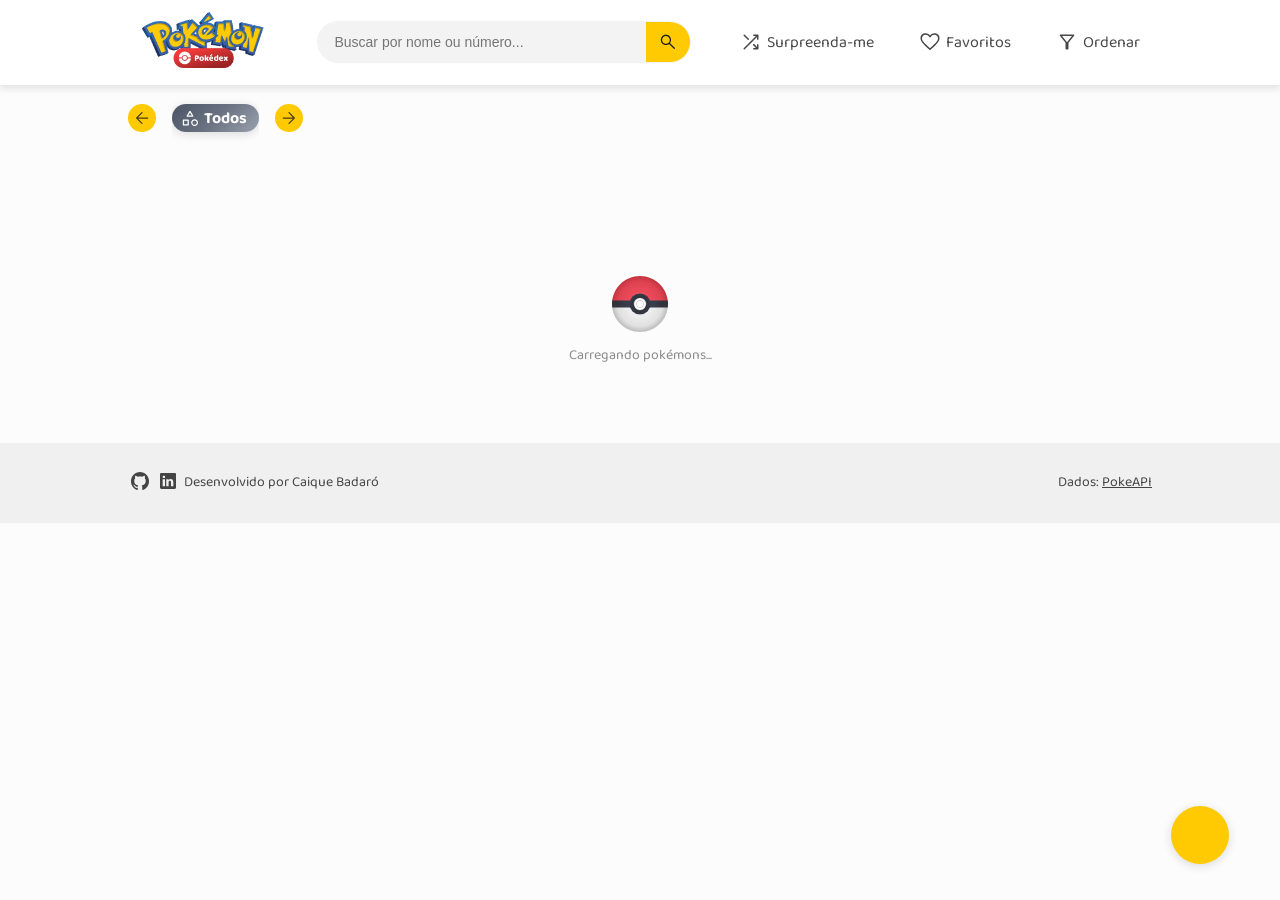
==== index.html @ 17728fe3 "sorting filter visible/hidden" ====
<!doctype html>
<html lang="pt-BR">
  <head>
    <meta charset="UTF-8" />
    <meta http-equiv="Content-Language" content="pt-br" />
    <meta http-equiv="X-UA-Compatible" content="IE=edge" />
    <meta
      name="viewport"
      content="width=device-width, initial-scale=1, user-scalable=no" />
    <title>Pokédex</title>
    <meta
      name="description"
      content="Enciclopédia eletrônica portátil do universo Pokémon, usada por treinadores para catalogar e obter informações detalhadas sobre as diversas espécies de Pokémon que encontram, como aparência, tipo, habilidades e evoluções." />
    <link rel="preconnect" href="https://fonts.googleapis.com" />
    <link rel="preconnect" href="https://fonts.gstatic.com" crossorigin />
    <link
      href="https://fonts.googleapis.com/css2?family=Baloo+Da+2:wght@400..800&display=swap"
      rel="stylesheet" />
    <link rel="stylesheet" href="css/global.css" />
    <link rel="stylesheet" href="css/card-pokemon.css" />
    <link rel="stylesheet" href="css/class-pokemon.css" />
    <link rel="stylesheet" href="css/support.css" />
  </head>
  <body>
    <!-- navbar header -->
    <div class="nav-bar--header">
      <a href="#" id="logo-home">
        <img
          class="logo-default"
          src="imgs/logo/logo-pokemon_default.webp"
          alt="Pokédex" />
      </a>
      <div class="search-bar">
        <input
          id="search-bar"
          class="body-default"
          type="search"
          name="search"
          placeholder="Buscar por nome ou número..." />
        <img
          id="btn-search"
          src="icons/gray_search.svg"
          alt="Pesquisar por nome ou número"
          title="Pesquisar" />
      </div>
      <div class="links">
        <a
          href="#"
          id="surprise-header-desktop"
          class="link-desktop"
          data-status="inactive">
          <div class="container">
            <img src="icons/gray_shuffle.svg" alt="Surpreenda-me" />
            <p class="body-larger">Surpreenda-me</p>
          </div>
        </a>
        <a href="#" class="link-desktop favorites-page" data-status="inactive">
          <div class="container">
            <img src="icons/gray_favorite.svg" alt="Favoritos" />
            <p
              data-status="inactive"
              id="favorites-counter"
              class="body-small favorites-counter">
              0
            </p>
            <p class="body-larger">Favoritos</p>
          </div>
        </a>
        <a
          href="#"
          class="link-desktop"
          data-status="inactive"
          data-sorting="active">
          <div class="container">
            <img src="icons/gray_filter_alt.svg" alt="Ordenar" />
            <p class="body-larger">Ordenar</p>
          </div>
        </a>
        <!-- inserir filtro aqui -->
      </div>
    </div>
    <!-- navbar mobile -->
    <div class="nav-bar--bottom">
      <a
        id="surprise-header-mobile"
        class="link-mobile"
        data-status="default"
        href="#">
        <div class="icon-container">
          <img src="icons/gray_shuffle.svg" alt="Surpreenda-me" />
        </div>
        <p class="body-label-default">Surpreenda-me</p>
      </a>
      <a class="link-mobile favorites-page" data-status="default" href="#">
        <div class="icon-container">
          <img src="icons/gray_favorite.svg" alt="Favoritos" />
        </div>
        <p
          id="favorites-counter-mobile"
          data-status="inactive"
          class="body-small favorites-counter"></p>
        <p class="body-label-default">Favoritos</p>
      </a>
      <a
        class="link-mobile"
        data-status="default"
        data-sorting="active"
        href="#">
        <div class="icon-container">
          <img src="icons/gray_filter_alt.svg" alt="Ordenar" />
        </div>
        <p class="body-label-default">Ordenar</p>
      </a>
    </div>
    <!-- carousel class filter-->
    <div class="carousel-class">
      <div class="arrow-carousel">
        <img src="icons/gray_arrow_back.svg" alt="voltar" />
      </div>
      <!-- tags -->
      <div id="classTag" class="carousel filter-class">
        <div class="tag-class normal" data-filter-class="active">
          <img
            class="icon-class-pk"
            src="icons/white_category.svg"
            alt="Todos"
            title="Todos" />
          <p class="body-larger text-bold">Todos</p>
        </div>
      </div>
      <div class="arrow-carousel">
        <img src="icons/gray_arrow_forward.svg" alt="avançar" />
      </div>
    </div>
    <!-- filter feedback -->
    <div id="search-resuls-filter" class="filter-feedback"></div>
    <!-- empty search -->
    <div id="empty-search"></div>
    <!-- grid cards -->
    <div id="grid-cards" class="cards-list">
      <!-- card pokemon -->
    </div>

    <div class="btn-back-to-top">
      <!-- <img
        class="arrow-to-top"
        src="icons/gray_arrow_forward.svg"
        alt=""
        srcset="" /> -->
      <img
        id="back-to-top--animate-pokemon"
        data-status="active"
        src="https://raw.githubusercontent.com/PokeAPI/sprites/master/sprites/pokemon/other/showdown/6.gif"
        alt="" />
    </div>

    <!-- filtros avançados mobile -->
    <div class="filter-mobile">
      <!-- inserir filtro aqui -->
    </div>
    <!-- modal desktop and mobile -->
    <div
      id="modal-pokemon-details"
      class="bottom-sheet--card-pokemon"
      data-status="inactive">
      <div id="popup-bg-color" class="card--image-content grass">
        <div class="card-header">
          <div id="popup-pokemon-id" class="tag-id">
            <p class="body-larger text-bold">#999</p>
          </div>
          <div class="action-btn">
            <button class="btn-favorite">
              <img
                src="icons/white_favorite.svg"
                alt="Favoritar"
                title="Favoritar" />
            </button>
            <button id="modal-btn-close" class="btn-close">
              <img src="icons/white_close.svg" alt="Fechar" title="Fechar" />
            </button>
          </div>
        </div>
        <div class="row-content">
          <div class="name-type">
            <div class="pokemon-name"><h2 class="h2">Bulbasaur</h2></div>
            <div class="pokemon-class">
              <div class="tag-class grass">
                <img
                  class="icon-class-pk"
                  src="icons/white_grass.svg"
                  alt="Tipo de pokémon"
                  title="Tipo de pokémon" />
                <p class="body-larger text-bold">grass</p>
              </div>
              <div class="tag-class poison">
                <img
                  class="icon-class-pk"
                  src="icons/white_poison.svg"
                  alt="Tipo de pokémon"
                  title="Tipo de pokémon" />
                <p class="body-larger text-bold">poison</p>
              </div>
            </div>
            <div class="pokemon-size">
              <div id="modal-pokemon-height" class="size-info">
                <p class="body-default">Altura:</p>
                <h6 class="h6">4 m</h6>
              </div>
              <div id="modal-pokemon-weight" class="size-info">
                <p class="body-default">Peso:</p>
                <h6 class="h6">6,5 kg</h6>
              </div>
            </div>
          </div>
          <div id="modal-pokemon-image" class="image-pokemon">
            <img
              src="imgs/image-pokemon.svg"
              alt="Pokémon name"
              title="Pokémon name" />
          </div>
        </div>
      </div>
      <div class="content">
        <!-- column -->
        <div class="skills">
          <h6 class="h6 text-regular">Estatísticas:</h6>
          <div class="pokemon-skills">
            <!-- HP -->
            <div class="skill-modal">
              <div class="info">
                <img src="icons/gray_vital_signs.svg" alt="" />
                <p class="body-larger adjust-text">HP</p>
                <p class="body-larger">999</p>
              </div>
              <div class="power-bar">
                <div style="width: 1%" class="value grass"></div>
              </div>
            </div>
            <!-- attack -->
            <div class="skill-modal">
              <div class="info">
                <img src="icons/gray_swords.svg" alt="" />
                <p class="body-larger adjust-text">Ataque</p>
                <p class="body-larger">999</p>
              </div>
              <div class="power-bar">
                <div style="width: 1%" class="value grass"></div>
              </div>
            </div>
            <!-- defense -->
            <div class="skill-modal">
              <div class="info">
                <img src="icons/gray_shield.svg" alt="" />
                <p class="body-larger adjust-text">Defesa</p>
                <p class="body-larger">999</p>
              </div>
              <div class="power-bar">
                <div style="width: 1%" class="value grass"></div>
              </div>
            </div>
            <!-- attack special -->
            <div class="skill-modal">
              <div class="info">
                <img src="icons/gray_bomb.svg" alt="" />
                <p class="body-larger adjust-text">Ataq. especial</p>
                <p class="body-larger">999</p>
              </div>
              <div class="power-bar">
                <div style="width: 1%" class="value grass"></div>
              </div>
            </div>
            <!-- defense special -->
            <div class="skill-modal">
              <div class="info">
                <img src="icons/gray_shield_lock.svg" alt="" />
                <p class="body-larger adjust-text">Def. especial</p>
                <p class="body-larger">999</p>
              </div>
              <div class="power-bar">
                <div style="width: 1%" class="value grass"></div>
              </div>
            </div>
            <!-- speed -->
            <div class="skill-modal">
              <div class="info">
                <img src="icons/gray_sprint.svg" alt="" />
                <p class="body-larger adjust-text">Velocidade</p>
                <p class="body-larger">999</p>
              </div>
              <div class="power-bar">
                <div style="width: 1%" class="value grass"></div>
              </div>
            </div>
          </div>
        </div>
        <!-- column -->
        <div id="content-special-skill" class="skills">
          <!-- special skills -->
          <h6 class="h6 text-regular">Habilidades:</h6>
          <div class="content-box">
            <div class="special-skill">
              <p class="body-larger text-bold"></p>
            </div>
            <div class="special-skill">
              <p class="body-larger text-bold"></p>
            </div>
          </div>
          <!-- animate pokemon -->
          <div class="animate-pokemon">
            <img class="img-gif" src="imgs/gif/front.gif" alt="" title="" />
            <img class="img-gif" src="imgs/gif/back.gif" alt="" title="" />
          </div>
          <!-- power -->
          <div class="content-box">
            <div class="special-skill">
              <p class="body-larger">Poder total</p>
              <h6 class="h6 text-bold">318</h6>
            </div>
          </div>
        </div>
      </div>
    </div>
    <!-- botão overlay gerar pokemon aleatório -->
    <div class="controls--bottom-sheet" data-status="inactive">
      <a href="" id="surprise-popup" class="link-desktop overlay--btn">
        <div class="container">
          <img src="icons/gray_shuffle.svg" alt="Surpreenda-me" />
          <p class="body-larger">Surpreenda-me</p>
        </div>
      </a>
    </div>
    <div class="bg--bottom-sheet-overlay" data-status="inactive"></div>
    <!-- animate loading -->
    <div id="loading-animation">
      <img
        class="animate-pokeball"
        src="imgs/pokeball_vector.svg"
        alt="Carregando, aguarde um instante"
        title="Carregando pokémons" />
      <p class="body-default">Carregando pokémons...</p>
    </div>
    <!-- footer -->
    <footer>
      <div class="content">
        <a
          href="https://github.com/caique-badaro/pokedex-project-JS"
          target="_blank">
          <img
            src="icons/gray_github.svg"
            alt="GitHub"
            title="Acessar repositório" />
        </a>
        <a href="https://www.linkedin.com/in/caique-badaro/" target="_blank">
          <img
            src="icons/gray_linkedin.svg"
            alt="LindekdIn"
            title="Ver perfil" />
        </a>
        <p class="body-default">Desenvolvido por Caique Badaró</p>
      </div>
      <div class="content">
        <p class="body-default">
          Dados: <a href="https://pokeapi.co/" target="_blank">PokeAPI</a>
        </p>
      </div>
    </footer>
    <script type="module" type="text/javascript" src="js/script.js"></script>
  </body>
</html>
---- css/global.css ----
:root {
  /* white */
  --color-white-primary: #ffffff;
  --color-white-primary-50: #ffffff80;
  --color-white-primary-20: #ffffff33;
  /* gray */
  --color-gray-primary: #1a1a1a;
  --color-gray-primary-80: #1a1a1acc;
  --color-gray-primary-50: #1a1a1a80;
  --color-gray-primary-20: #1a1a1a33;
  --color-gray-primary-10: #1a1a1a1a;
  --color-gray-primary-5: #1a1a1a0d;
  /* red */
  --color-red-primary: #ff3c3c;
  --color-red-primary-20: #ff3c3c33;
  /* yellow */
  --color-yellow-primary: #ffca02;
  --color-yellow-primary-15: #ffca0026;

  /* background */
  --color-background-white-default: #fcfcfc;
  --color-background-red-favorited: linear-gradient(
    140deg,
    #ff3c3c 0,
    #992424 100%
  );
  --color-background-content-box: linear-gradient(
    140deg,
    #eff6ff 0,
    #faf5ff 100%
  );

  /* background pokemons raros */
  --color-background-rare: conic-gradient(
    from 45deg,
    #a5c8e4 0deg,
    #e4ad47 30deg,
    #e590dc 60deg,
    #a67451 90deg,
    #655cd0 120deg,
    #604b5e 150deg,
    #9c44c2 180deg,
    #df466d 210deg,
    #e852b2 240deg,
    #af667e 270deg,
    #6a80a1 300deg,
    #5d9d90 330deg,
    #93b98f 360deg
  );

  /* backgroound class pokemon */
  --color-pokemon-background-fire: linear-gradient(
    315deg,
    #ff8904 0,
    #fb2c36 50%,
    #f6339a 100%
  );
  --color-pokemon-background-water: linear-gradient(
    315deg,
    #51a2ff 0,
    #00b8db 50%,
    #00bba7 100%
  );
  --color-pokemon-background-grass: linear-gradient(
    315deg,
    #05df72 0,
    #00bc7d 50%,
    #009689 100%
  );
  --color-pokemon-background-electric: linear-gradient(
    315deg,
    #ffdf20 0,
    #f0b100 50%,
    #ff6900 100%
  );
  --color-pokemon-background-psychic: linear-gradient(
    315deg,
    #fb64b6 0,
    #ad46ff 50%,
    #4f39f6 100%
  );
  --color-pokemon-background-ice: linear-gradient(
    315deg,
    #53eafd 0,
    #51a2ff 50%,
    #615fff 100%
  );
  --color-pokemon-background-dragon: linear-gradient(
    315deg,
    #615fff 0,
    #9810fa 50%,
    #e60076 100%
  );
  --color-pokemon-background-ghost: linear-gradient(
    315deg,
    #9810fa 0,
    #432dd7 50%,
    #5d0ec0 100%
  );
  --color-pokemon-background-fairy: linear-gradient(
    315deg,
    #fda5d5 0,
    #fb64b6 50%,
    #ff2056 100%
  );
  --color-pokemon-background-normal: linear-gradient(
    315deg,
    #99a1af 0,
    #6a7282 50%,
    #4a5565 100%
  );
  --color-pokemon-background-fighting: linear-gradient(
    315deg,
    #e7000b 0,
    #ca3500 50%,
    #973c00 100%
  );
  --color-pokemon-background-flying: linear-gradient(
    315deg,
    #a3b3ff 0,
    #51a2ff 50%,
    #00b8db 100%
  );
  --color-pokemon-background-poison: linear-gradient(
    315deg,
    #ad46ff 0,
    #c800de 50%,
    #e60076 100%
  );
  --color-pokemon-background-ground: linear-gradient(
    315deg,
    #d08700 0,
    #bb4d00 50%,
    #9f2d00 100%
  );
  --color-pokemon-background-rock: linear-gradient(
    315deg,
    #a65f00 0,
    #57534d 50%,
    #364153 100%
  );
  --color-pokemon-background-bug: linear-gradient(
    315deg,
    #7ccf00 0,
    #00a63e 50%,
    #007a55 100%
  );
  --color-pokemon-background-steel: linear-gradient(
    315deg,
    #99a1af 0,
    #62748e 50%,
    #52525c 100%
  );

  /* random btn */
  --color-background-random-btn: linear-gradient(
    120deg,
    #edf04b 0,
    #ffffff 5%,
    #f1f38b 10%,
    #ecbb52 50%,
    #f7d67e 100%
  );

  /* shadow */
  --shadow-card: 0px 2px 8px 1px rgba(26, 26, 26, 0.12);

  /* radius */
  --radius-larger: 1.25rem;
  --radius-default: 1rem;
  --radius-small: 0.75rem;
}

* {
  margin: 0;
  padding: 0;
}

body {
  background: var(--color-background-white-default);
  margin-top: 88px;
}

h1,
h2,
h3,
h4,
h5,
h6,
p,
a {
  font-family: "Baloo Da 2", sans-serif;
  line-height: 110%;
  color: var(--gray-primary);
  margin: 0;
  padding: 0;
}

.text-bold {
  font-weight: bold;
}
.text-regular {
  font-weight: 100;
}

.h2 {
  font-size: 3.5rem;
}

.h5 {
  font-size: 1.75rem;
}

.h6 {
  font-size: 1.5rem;
}

.body-larger {
  font-size: 1rem;
}
.body-default {
  font-size: 0.875rem;
}
.body-small {
  font-size: 0.75rem;
}
.body-label-default {
  font-size: 0.625rem;
}
.body-label-small {
  font-size: 0.5rem;
}

/* button favorite e fechar */
.btn-favorite,
.btn-close {
  background-color: var(--color-white-primary-20);
  border: none;
  border-radius: 999px;
  padding: 0.25rem 0.25rem 0rem 0.25rem;
  cursor: pointer;
}
.btn-favorite:hover,
.btn-favorite:active,
.btn-close:hover,
.btn-close:active {
  background-color: var(--color-white-primary-50);
}

/* tag id */
.tag-id {
  background: var(--color-gray-primary-20);
  border-radius: 999px;
  padding: 0.25rem 0.5rem;
}

/* ---- power bar */
.pokemon-power {
  display: flex;
  flex-direction: column;
  gap: 0.5rem;
  color: var(--color-gray-primary-80);
}
.pokemon-power .power {
  display: flex;
  padding-top: 1.5rem;
  width: 100%;
  justify-content: space-between;
  border-top: 0.5px solid var(--color-gray-primary-10);
}
.power-bar {
  border-radius: 999px;
  background-color: var(--color-gray-primary-10);
  height: 4px;
}
.power-bar .value {
  height: 4px;
  border-radius: 999px;
  transition: width 0.5s ease-in-out;
}

/* dimensões */
.size-info {
  display: flex;
  justify-content: flex-start;
  align-items: center;
  gap: 0.25rem;
  padding: 0.5rem 1rem;
  background: var(--color-gray-primary-10);
  border-radius: var(--radius-small);
}
.size-info .h6,
.size-info .body-default {
  font-weight: 200;
}

/* habilidades especiais */
.special-skill {
  display: flex;
  justify-content: space-between;
  align-items: center;
  gap: 0.5rem;
  padding: 1rem;
  border-radius: var(--radius-small);
  background: var(--color-background-content-box);
  color: var(--color-gray-primary-80);
  min-height: 32px;
  flex: 1;
  text-transform: capitalize;
}
.special-skill img {
  width: 1.5rem;
}
.special-skill .scale {
  display: flex;
  gap: 0.5rem;
}

/* barra de habilidades popup */
.skill-modal {
  display: flex;
  flex-direction: column;
  gap: 0.5rem;
  width: 100%;
}
.skill-modal .info {
  align-items: center;
  flex: 1;
  display: flex;
  gap: 0.5rem;
  color: var(--color-gray-primary-80);
}
.skill-modal .info img {
  width: 20px;
  opacity: 0.8;
}
.skill-modal .info p:nth-child(2) {
  width: 100%;
}
.adjust-text {
  white-space: nowrap;
  overflow: hidden;
  text-overflow: ellipsis;
}

/* barra de navegação */
.nav-bar--header {
  position: fixed;
  box-sizing: border-box;
  top: 0;
  width: 100%;
  display: flex;
  align-items: center;
  gap: 2.5rem;
  padding: 0.75rem 10%;
  background-color: var(--color-white-primary);
  box-shadow: var(--shadow-card);
  z-index: 2;
}
.nav-bar--header .logo-default {
  width: auto;
  height: 56px;
  padding: 0 0.5rem;
}

/* barra de busca */
.search-bar {
  display: flex;
  height: 40px;
  gap: 0rem;
  align-items: center;
  color: var(--color-gray-primary-50);
  border: 1px solid var(--color-gray-primary-5);
  border-radius: 999px;
  overflow: hidden;
  flex: 1;
}
#search-bar {
  flex: 1;
  width: 100%;
}
.search-bar img {
  width: 1.25rem;
  height: 100%;
  cursor: pointer;
  background: var(--color-yellow-primary);
  padding: 0.25rem 0.75rem;
}
.search-bar #search-bar {
  height: 100%;
  flex: 1;
  padding: 0.5rem 1rem;
  line-height: 90%;
  background: var(--color-gray-primary-5);
  border: none;
  white-space: nowrap;
  overflow: hidden;
  text-overflow: ellipsis;
}
.search-bar #search-bar:active,
.search-bar #search-bar:hover,
.search-bar #search-bar:focus {
  border: none;
  outline: var(--color-yellow-primary);
  color: var(--color-gray-primary-80);
}
.search-bar:active,
.search-bar:focus,
.search-bar:hover {
  border-color: var(--color-yellow-primary);
  outline: var(--color-yellow-primary);
  color: var(--color-gray-primary-80);
}
.search-bar #search-bar:not(:hover) {
  color: var(--color-gray-primary);
}
#search-bar[type="search"]::-webkit-search-cancel-button {
  -webkit-appearance: none;
  cursor: pointer;
}

/* link desktop */
.links {
  display: flex;
  gap: 1.5rem;
}
.link-desktop {
  display: flex;
  gap: 0.25rem;
  background: var(--color-white-primary);
  color: var(--color-gray-primary-80);
  text-decoration: none;
  position: relative;
}
.link-desktop img {
  opacity: 0.8;
}

/* contador de favoritos */
.favorites-counter {
  color: var(--color-white-primary);
  border-radius: 999px;
  background: var(--color-background-red-favorited);
  padding: 4px 6px;
  line-height: 100%;
  position: absolute;
  top: -5px;
  left: calc(-2%);
}
.favorites-counter[data-status="inactive"] {
  display: none;
}

.link-desktop .container {
  display: flex;
  gap: 0.25rem;
  padding: 0.25rem 0.75rem 0.25rem 0.5rem;
  border-radius: 999px;
  align-items: center;
}
.link-desktop .container:hover {
  background: var(--color-gray-primary-10);
}
.link-desktop .container:active,
.link-desktop[data-status="active"] .container {
  background: var(--color-yellow-primary-15);
}

/* class filter */
.carousel-class {
  display: flex;
  gap: 1rem;
  align-items: baseline;
  padding: 0 10%;
}

/* Largura da barra de rolagem */
.carousel::-webkit-scrollbar {
  display: none;
}

/* carousel */
.carousel {
  overflow-x: auto;
  gap: 0.5rem;
  padding: 1rem 0;
}
.carousel .tag-class[data-filter-class="active"] {
  opacity: 1;
}
.carousel .tag-class[data-filter-class="inactive"] {
  opacity: 0.3;
}
.carousel .tag-class[data-filter-class="inactive"]:hover {
  opacity: 0.7;
}

/* arrow carousel */
.arrow-carousel {
  background: var(--color-yellow-primary);
  border-radius: 999px;
  display: flex;
  justify-content: center;
  padding: 0.25rem;
  width: fit-content;
  height: fit-content;
  cursor: pointer;
}
.arrow-carousel:hover {
  background: var(--color-gray-primary-10);
}
.arrow-carousel img {
  opacity: 0.8;
  width: 20px;
}

/* feedback resultado da busca/filtros */
.filter-feedback {
  display: flex;
  flex-direction: column;
  gap: 0.25rem;
  padding: 2% 10%;
}
.filter-feedback .h6 {
  color: var(--color-gray-primary-80);
}
.filter-feedback .body-larger {
  color: var(--color-gray-primary-80);
}
.filter-feedback .body-small {
  color: var(--color-gray-primary-50);
}

/* grid cards */
.cards-list {
  display: flex;
  gap: 0.75rem;
  row-gap: 1.5rem;
  flex-wrap: wrap;
  justify-content: flex-start;
  padding: 1% 10% 5% 10%;
  box-sizing: border-box;
  align-items: center;
}

/* overlay */
.bg--bottom-sheet-overlay[data-status="active"] {
  background: var(--color-gray-primary-80);
  backdrop-filter: blur(0.25rem);
  -webkit-backdrop-filter: blur(0.25rem);
  z-index: 4;
  width: 100dvw;
  height: 100dvh;
  position: fixed;
  top: 0;
}
.bg--bottom-sheet-overlay[data-status="inactive"] {
  display: none;
}

/* back to top */
.btn-back-to-top {
  display: flex;
  flex-direction: column;
  justify-content: center;
  align-items: center;
  border-radius: 999px;
  padding: 0.5rem;
  width: 40px;
  height: 40px;
  background: var(--color-yellow-primary);
  border: 1px solid var(--color-yellow-primary-15);
  box-shadow: var(--shadow-card);
  cursor: pointer;
  position: fixed;
  bottom: 4%;
  right: 4%;
}
.btn-back-to-top .arrow-to-top {
  transform: rotate(-90deg);
}
.btn-back-to-top #back-to-top--animate-pokemon[data-status="active"] {
  width: 96px;
  margin-top: -80px;
}
.btn-back-to-top #back-to-top--animate-pokemon[data-status="inactive"] {
  display: none;
}

/* footer */
footer {
  display: flex;
  align-items: center;
  padding: 2% 10%;
  background: var(--color-gray-primary-5);
  text-decoration: none;
  color: var(--color-gray-primary-80);
  bottom: 0;
}
footer img {
  opacity: 0.8;
}
footer img:hover {
  opacity: 1;
}
footer .content:first-child {
  flex: 1;
  display: flex;
  gap: 0.25rem;
  align-items: center;
}
footer .body-default {
  line-height: 120%;
}

@media (min-width: 1024px) {
  .nav-bar--bottom {
    display: none;
  }
}

@media (min-width: 769px) and (max-width: 1023px) {
  .nav-bar--bottom {
    display: none;
  }
}

/* mobile */
@media (min-width: 200px) and (max-width: 768px) {
  /* logo navbar header */
  .nav-bar--header .logo-default {
    height: 40px;
  }

  /* grid cards */
  .cards-list {
    justify-content: center;
    gap: 1rem;
    padding: 5% 5% 20% 5%;
  }

  /* tag id */
  .tag-id .body-larger {
    font-size: 0.875rem;
  }

  /* ---- tag classe */
  .tag-class .body-larger {
    display: none;
  }

  /* ---- power bar */
  .pokemon-power {
    gap: 0.25rem;
  }
  .pokemon-power .power {
    padding-top: 1rem;
  }
  .pokemon-power .power .body-larger {
    font-size: 0.875rem;
  }

  /* skill modal */
  .skill-modal {
    flex: 1;
    min-width: 40%;
  }

  /* habilidades especiais */
  .special-skill {
    padding: 0.5rem 0.75rem;
    border-radius: var(--radius-small);
    background: var(--color-background-content-box);
    color: var(--color-gray-primary-80);
  }
  .special-skill .h6 {
    font-size: 1rem;
  }

  /* barra de navegação */
  .nav-bar--header {
    gap: 1.5rem;
    padding: 0.75rem 5%;
  }

  /* navbar bottom */
  .nav-bar--bottom {
    display: flex;
    gap: 0;
    position: fixed;
    bottom: 0;
    box-sizing: border-box;
    width: 100%;
    box-shadow: var(--shadow-card);
    z-index: 2;
  }
  /* link mobile */
  .links {
    display: none;
  }
  .link-mobile {
    display: flex;
    flex-direction: column;
    align-items: center;
    gap: 0.25rem;
    flex: 1;
    padding: 0.5rem 0.25rem;
    min-width: 56px;
    width: fit-content;
    background: var(--color-white-primary);
    border-bottom: 2px solid var(--color-white-primary);
    text-decoration: none;
    color: var(--color-gray-primary-80);
  }
  /* contador de favoritos */
  .favorites-counter {
    top: 2px;
    left: calc((100dvw / 2) * 1.005);
  }

  .link-mobile[data-status="active"] {
    border-bottom: 2px solid var(--color-yellow-primary);
  }
  .link-mobile .icon-container {
    display: flex;
    justify-content: center;
    width: 48px;
    border-radius: 999px;
    background: var(--color-white-primary);
  }
  .link-mobile[data-status="active"] .icon-container {
    background: var(--color-yellow-primary-15);
  }
  .link-mobile .icon-container img {
    opacity: 0.8;
  }
  .carousel-class {
    padding: 0;
    box-sizing: border-box;
  }
  .carousel-class .tag-class:first-child {
    margin-left: 5%;
  }
  .carousel-class div:last-child {
    margin-right: 5%;
  }
  .carousel-class .arrow-carousel {
    display: none;
  }
  .carousel-class .tag-class .body-larger {
    display: flex;
  }

  .filter-feedback {
    padding: 2% 5%;
  }

  footer {
    flex-direction: column;
    gap: 1rem;
    bottom: 0;
    padding: 5% 5% 20% 5%;
  }
}
---- css/card-pokemon.css ----
/* card pokémon */
.card-pokemon {
  display: flex;
  flex-direction: column;
  flex: 0 0 calc(25% - 0.75rem);
  height: 496px;
  background: var(--color-background-white-default);
  border-radius: var(--radius-default);
  box-shadow: var(--shadow-card);
  overflow: hidden;
  border: 1px solid var(--color-gray-primary-10);
  cursor: pointer;
}
.card-pokemon .card--image-id-fav {
  color: var(--color-white-primary);
  padding: 1.5rem;
}
.card-pokemon .card--image-id-fav .card-header {
  display: flex;
  justify-content: space-between;
  align-items: center;
}
.card-pokemon .card--image-id-fav .pokemon-image {
  width: auto;
  height: 128px;
  display: flex;
  flex-direction: column;
  align-items: center;
}
.card-pokemon .card--image-id-fav .pokemon-image img {
  object-fit: contain;
  height: 100%;
}
/* ---- content */
.card-pokemon .content {
  display: flex;
  flex-direction: column;
  gap: 1.5rem;
  padding: 1.5rem;
}
.card-pokemon .content .name-type {
  display: flex;
  flex-direction: column;
  gap: 0.5rem;
}
.name-type .pokemon-name .h6 {
  text-align: center;
  white-space: nowrap;
  overflow: hidden;
  text-overflow: ellipsis;
}
.name-type .pokemon-name .h6::first-letter {
  text-transform: uppercase;
}
.card-pokemon .content .name-type .pokemon-class {
  display: flex;
  gap: 0.5rem;
  justify-content: center;
}

.card-pokemon .content .pokemon-skills {
  display: flex;
  flex-direction: column;
  gap: 0.5rem;
  color: var(--color-gray-primary-80);
}
.card-pokemon .content .pokemon-skills .skill {
  display: flex;
  gap: 0.5rem;
  align-items: self-end;
}
.card-pokemon .content .pokemon-skills .skill img {
  width: 20px;
  opacity: 0.8;
}
.card-pokemon .content .pokemon-skills .skill p:nth-child(2) {
  width: 100%;
}

/* bottom sheet pokemon */
@keyframes openModal {
  from {
    transform: translateY(10%);
    opacity: 0.9;
  }
  to {
    transform: translateY(0);
    opacity: 1;
  }
}

.bottom-sheet--card-pokemon[data-status="active"] {
  display: flex;
  flex-direction: column;
  align-items: center;
  width: 680px;
  height: 604px;
  box-sizing: border-box;
  background-color: var(--color-background-white-default);
  box-shadow: var(--shadow-card);
  border-radius: var(--radius-default);
  overflow: hidden;
  padding: 0 2.5rem;
  position: fixed;
  z-index: 5;
  top: calc(((100dvh - 604px) / 2));
  margin: 0 calc((100vw - 680px) / 2);
  animation: openModal 0.5s linear forwards;
}
.bottom-sheet--card-pokemon[data-status="inactive"] {
  display: none;
}

/* controles bottom sheet */
.controls--bottom-sheet[data-status="active"] {
  z-index: 6;
  display: flex;
  justify-content: center;
  box-sizing: border-box;
  gap: 1rem;
  width: 100%;
  position: fixed;
  /* referencia: altura do bottom sheet */
  bottom: calc((100dvh - 604px) / 10);
  animation: openModal 0.5s linear forwards;
}

@keyframes gradientMove {
  0% {
    background-position: 0% 50%;
  }
  50% {
    background-position: 100% 50%;
  }
  100% {
    background-position: 0% 50%;
  }
}

#surprise-empty-search,
#surprise-popup {
  background: var(--color-background-random-btn);
  background-size: 400% 400%;
  animation: gradientMove 10s ease infinite;
}

.controls--bottom-sheet[data-status="inactive"] {
  display: none;
}
.overlay--btn {
  width: fit-content;
  height: 56px;
  background-color: none;
  border-radius: 999px;
}
.overlay--btn .container {
  padding: 0 2rem;
}

.bottom-sheet--card-pokemon .card--image-content {
  display: flex;
  flex-direction: column;
  align-items: center;
  width: 100%;
  padding: 2rem 2.5rem;
  color: var(--color-white-primary);
}
.bottom-sheet--card-pokemon .card--image-content .card-header {
  display: flex;
  width: 100%;
  justify-content: space-between;
  align-items: center;
}
.bottom-sheet--card-pokemon .card--image-content .card-header .action-btn {
  display: flex;
  gap: 1rem;
  z-index: 1;
}
.bottom-sheet--card-pokemon .card--image-content .row-content {
  display: flex;
  align-items: flex-end;
  align-self: stretch;
}
.bottom-sheet--card-pokemon .card--image-content .row-content .name-type {
  display: flex;
  flex-direction: column;
  align-items: flex-start;
  gap: 0.25rem;
  flex: 1 0 0;
}
.bottom-sheet--card-pokemon
  .card--image-content
  .row-content
  .name-type
  .pokemon-name
  .h2 {
  font-size: 2.5rem;
  text-transform: capitalize;
}
.bottom-sheet--card-pokemon
  .card--image-content
  .row-content
  .name-type
  .pokemon-name,
.bottom-sheet--card-pokemon
  .card--image-content
  .row-content
  .name-type
  .pokemon-class,
.bottom-sheet--card-pokemon
  .card--image-content
  .row-content
  .name-type
  .pokemon-size {
  display: flex;
  gap: 0.5rem;
}
.bottom-sheet--card-pokemon
  .card--image-content
  .row-content
  .name-type
  .pokemon-size {
  margin-top: 0.5rem;
}
.bottom-sheet--card-pokemon
  .card--image-content
  .row-content
  .name-type
  .pokemon-size
  .h6 {
  font-size: 1rem;
}
.bottom-sheet--card-pokemon .card--image-content .row-content .image-pokemon {
  display: flex;
  flex-direction: column;
  justify-content: center;
  flex: 1;
}
.bottom-sheet--card-pokemon
  .card--image-content
  .row-content
  .image-pokemon
  img {
  /* object-fit: none; */
  z-index: 1;
  max-height: 150px;
  max-width: 320px;
}
.bottom-sheet--card-pokemon .content {
  display: flex;
  justify-content: space-between;
  width: 100%;
  gap: 2.5rem;
  padding: 2rem 2.5rem;
  color: var(--color-gray-primary-80);
}
.bottom-sheet--card-pokemon .content .skills {
  flex: 1;
  display: flex;
  flex-direction: column;
  gap: 1.5rem;
}
.bottom-sheet--card-pokemon .content .skills .h6 {
  font-size: 1.25rem;
}
.bottom-sheet--card-pokemon .content-box {
  display: flex;
  gap: 0.5rem;
}
.bottom-sheet--card-pokemon .pokemon-skills {
  display: flex;
  flex-direction: column;
  gap: 0.75rem;
}
.animate-pokemon {
  display: flex;
  gap: 2rem;
  justify-content: center;
  align-items: center;
  padding: 0.5rem;
  height: 100%;
  border-radius: var(--radius-default);
  background: var(--color-background-content-box);
  height: 64px;
}
.animate-pokemon .img-gif {
  max-height: 4rem;
  max-width: 5rem;
}

@media (min-width: 200px) and (max-width: 768px) {
  .card-pokemon {
    flex: 0 0 calc(50% - 1rem);
    height: auto;
  }
  .card-pokemon .card--image-id-fav {
    color: var(--color-white-primary);
    padding: 1rem;
  }
  .card-pokemon .card--image-id-fav .pokemon-image {
    height: 88px;
  }
  .card-pokemon .card--image-id-fav .pokemon-image img {
    object-fit: contain;
    height: 100%;
  }
  /* ---- content */
  .card-pokemon .content {
    display: flex;
    flex-direction: column;
    gap: 1rem;
    padding: 1rem;
  }
  .name-type .pokemon-name .h6 {
    font-size: 1rem;
  }

  .card-pokemon .content .pokemon-skills {
    flex-direction: row;
    gap: 0.25rem;
    justify-content: space-between;
  }
  .card-pokemon .content .pokemon-skills .skill {
    width: 32px;
    gap: 0.25rem;
    display: flex;
    flex-direction: column;
    align-items: center;
  }
  .card-pokemon .content .pokemon-skills .skill img {
    width: 20px;
    opacity: 0.8;
  }
  .card-pokemon .content .pokemon-skills .skill p:nth-child(2) {
    display: none;
  }

  /* bottom sheet pokemon */
  @keyframes openModal {
    from {
      transform: translateY(100%);
      opacity: 0.8;
    }
    to {
      transform: translateY(0);
      opacity: 1;
    }
  }

  .bottom-sheet--card-pokemon {
    width: 100% !important;
    padding: 0 5% !important;
    border-radius: var(--radius-default) var(--radius-default) 0 0 !important;
    position: fixed !important;
    bottom: 0;
    height: fit-content !important;
    max-height: 95dvh;
    margin: 0 !important;
    top: auto !important;
    animation: openModal 0.5s linear forwards !important;
  }
  .controls--bottom-sheet[data-status="inactive"],
  .controls--bottom-sheet[data-status="active"] {
    display: none;
  }
  .bottom-sheet--card-pokemon .card--image-content .row-content {
    flex-direction: column-reverse;
    align-items: center;
  }
  .bottom-sheet--card-pokemon .card--image-content .row-content .name-type {
    width: 100%;
    align-items: center;
  }
  .bottom-sheet--card-pokemon .card--image-content .row-content .name-type {
    width: 100%;
    align-items: center;
  }
  .bottom-sheet--card-pokemon .card--image-content .row-content .name-type .h2 {
    font-size: 1.75rem;
  }
  .bottom-sheet--card-pokemon
    .card--image-content
    .row-content
    .name-type
    .pokemon-class
    .tag-class
    .body-larger {
    display: flex;
  }
  .bottom-sheet--card-pokemon
    .card--image-content
    .row-content
    .name-type
    .pokemon-class {
    position: absolute;
    left: 1.25rem;
    top: 7.5rem;
    flex-direction: column;
  }
  .bottom-sheet--card-pokemon
    .card--image-content
    .row-content
    .name-type
    .pokemon-size {
    margin-top: 0.5rem;
    position: absolute;
    right: 1.25rem;
    top: 7.5rem;
    flex-direction: column;
  }
  .bottom-sheet--card-pokemon
    .card--image-content
    .row-content
    .name-type
    .pokemon-size
    .size-info {
    display: flex;
    flex-direction: row;
    gap: 0.5rem;
    align-items: center;
    font-weight: 100;
    padding: 0.25rem 0.5rem;
  }
  .bottom-sheet--card-pokemon
    .card--image-content
    .row-content
    .name-type
    .pokemon-size
    .size-info
    .h6 {
    font-size: 14px;
  }
  .bottom-sheet--card-pokemon .card--image-content .row-content .image-pokemon {
    margin: 1rem;
  }
  .bottom-sheet--card-pokemon
    .card--image-content
    .row-content
    .image-pokemon
    img {
    object-fit: contain;
    max-width: 140px;
  }
  .bottom-sheet--card-pokemon .content {
    flex-direction: column;
    gap: 2.5rem;
    padding: 0 5% 8% 5%;
    margin-top: 8%;
    overflow-y: scroll;
  }
  .bottom-sheet--card-pokemon .content .skills .h6 {
    font-size: 20px;
  }
  .bottom-sheet--card-pokemon .content .skills {
    gap: 1.5rem;
  }
  .bottom-sheet--card-pokemon .pokemon-skills {
    gap: 1rem;
    flex-direction: row;
    flex-wrap: wrap;
  }
  .bottom-sheet--card-pokemon
    .content
    .skills:nth-child(2)
    .content-box:nth-child(2) {
    flex-direction: row;
  }
  .bottom-sheet--card-pokemon
    .content
    .skills:nth-child(2)
    .content-box:nth-child(2)
    .special-skill {
    flex: 1;
  }
}
---- css/class-pokemon.css ----
/* bg classe pokemon */
.fire {
  background: var(--color-pokemon-background-fire);
}
.water {
  background: var(--color-pokemon-background-water);
}
.grass {
  background: var(--color-pokemon-background-grass);
}
.electric {
  background: var(--color-pokemon-background-electric);
}
.psychic {
  background: var(--color-pokemon-background-psychic);
}
.ice {
  background: var(--color-pokemon-background-ice);
}
.dragon {
  background: var(--color-pokemon-background-dragon);
}
.ghost {
  background: var(--color-pokemon-background-ghost);
}
.fairy {
  background: var(--color-pokemon-background-fairy);
}
.normal {
  background: var(--color-pokemon-background-normal);
}
.fighting {
  background: var(--color-pokemon-background-fighting);
}
.flying {
  background: var(--color-pokemon-background-flying);
}
.poison {
  background: var(--color-pokemon-background-poison);
}
.ground {
  background: var(--color-pokemon-background-ground);
}
.rock {
  background: var(--color-pokemon-background-rock);
}
.bug {
  background: var(--color-pokemon-background-bug);
}
.steel {
  background: var(--color-pokemon-background-steel);
}

/* class filter */
.filter-class {
  display: flex;
  gap: 1rem;
}
/* ---- tag classe */
.tag-class {
  display: flex;
  gap: 0.25rem;
  padding: 0.25rem 0.75rem 0.25rem 0.5rem;
  align-items: center;
  width: fit-content;
  border-radius: 999px;
  cursor: pointer;
  box-shadow: var(--shadow-card);
}
.tag-class .icon-class-pk {
  width: 1.25rem;
  height: auto;
}
.tag-class .body-larger {
  color: var(--color-background-white-default);
  line-height: 100%;
  margin-top: 0.125rem;
}

@media (min-width: 200px) and (max-width: 768px) {
  /* ---- tag classe */
  .filter-class {
    gap: 0.75rem;
  }
  .tag-class .body-larger {
    display: none;
  }
  .tag-class {
    padding: 0.25rem 0.5rem;
  }
}
---- css/support.css ----
/* telas de suporte para orientar a navegação */
#empty-search {
  display: flex;
  justify-content: center;
  gap: 2.5rem;
  flex-direction: column;
  align-items: center;
  box-sizing: border-box;
  flex: 1;
}
#empty-search .img-pokeballs {
  width: 30%;
  padding: 1rem 0 0 0;
}
#empty-search .content {
  display: flex;
  flex-direction: column;
  align-items: center;
  gap: 1rem;
  color: var(--color-gray-primary-80);
}
#empty-search .content .body-larger {
  color: var(--color-gray-primary-50);
  text-align: center;
}
@keyframes spinPokeball {
  0% {
    transform: rotate(0deg);
    padding: 0 0 0 0;
  }
  25% {
    transform: rotate(120deg);
    padding: 0 4px 0 0;
  }
  50% {
    transform: rotate(240deg);
    padding: 0 0 0 0;
  }
  100% {
    transform: rotate(360deg);
    padding: 0 0 0 0;
  }
}

/* animação pokébola - loading */
#loading-animation {
  display: flex;
  gap: 1rem;
  justify-content: center;
  flex-direction: column;
  align-items: center;
  padding: 0 0 5rem 0;
  box-sizing: border-box;
  color: var(--color-gray-primary-50);
}
#loading-animation .animate-pokeball {
  width: clamp(56px, 56px, 96px);
  animation: spinPokeball 1s linear infinite;
}

/* fitros de ordenação */
.filter-mobile {
  display: none;
}
.sorting-options {
  display: flex;
  z-index: 10;
  flex-direction: column;
  padding: 0;
  border-radius: var(--radius-small);
  background: var(--color-background-white-default);
  position: absolute;
  box-shadow: var(--shadow-card);
  top: 72px;
  right: 10%;
  width: max-content;
}
.sorting-options .order {
  display: flex;
  align-items: center;
  gap: 0.5rem;
  padding: 1.25rem 1.5rem;
  border-bottom: 1px solid var(--color-gray-primary-5);
}
.sorting-options .order img {
  width: 1.25rem;
}
.sorting-options .order-choice {
  display: flex;
  gap: 1rem;
  align-items: center;
  flex: 1;
}
.sorting-options .order-choice p:nth-child(1) {
  width: 72px;
}
.sorting-options .order-choice p:nth-child(2),
.sorting-options .order-choice p:nth-child(3) {
  padding: 0.5rem;
  color: var(--color-red-primary);
  border-radius: var(--radius-small);
  border: 1px solid var(--color-red-primary);
  opacity: 0.5;
  text-align: center;
  flex: 1;
  min-width: 80px;
}
.sorting-options .order-choice p:nth-child(2):hover,
.sorting-options .order-choice p:nth-child(3):hover {
  opacity: 1;
  cursor: pointer;
  color: var(--color-gray-primary-80);
  background: var(--color-yellow-primary);
  border: 1px solid var(--color-yellow-primary);
}
.btn-filter {
  cursor: pointer;
  display: flex;
  padding: 0.5rem 1rem;
  justify-content: center;
  background: var(--color-background-white-default);
  color: var(--color-red-primary);
  border-radius: var(--radius-small);
  border: 1px solid var(--color-red-primary);
  flex: 1;
}
.order .btn-filter:nth-child(2) {
  color: var(--color-gray-primary-80);
  background: var(--color-yellow-primary);
  border: 1px solid var(--color-yellow-primary);
}

/* mobile */
@media (min-width: 200px) and (max-width: 768px) {
  #empty-search {
    gap: 2rem;
  }
  #empty-search .img-pokeballs {
    width: 60%;
    padding: 20% 0 0 0;
  }
  #empty-search .content {
    padding: 0% 5%;
  }
  #empty-search .content .h6 {
    font-size: 1.25rem;
    text-align: center;
  }

  /* fitros de ordenação */
  .filter-mobile {
    display: flex;
  }
  .sorting-options {
    position: fixed;
    top: auto;
    right: 0;
    bottom: 0;
    flex: 1;
    width: 100%;
    padding: 1rem 0 0 0;
    border-radius: 12px 12px 0 0;
  }
}
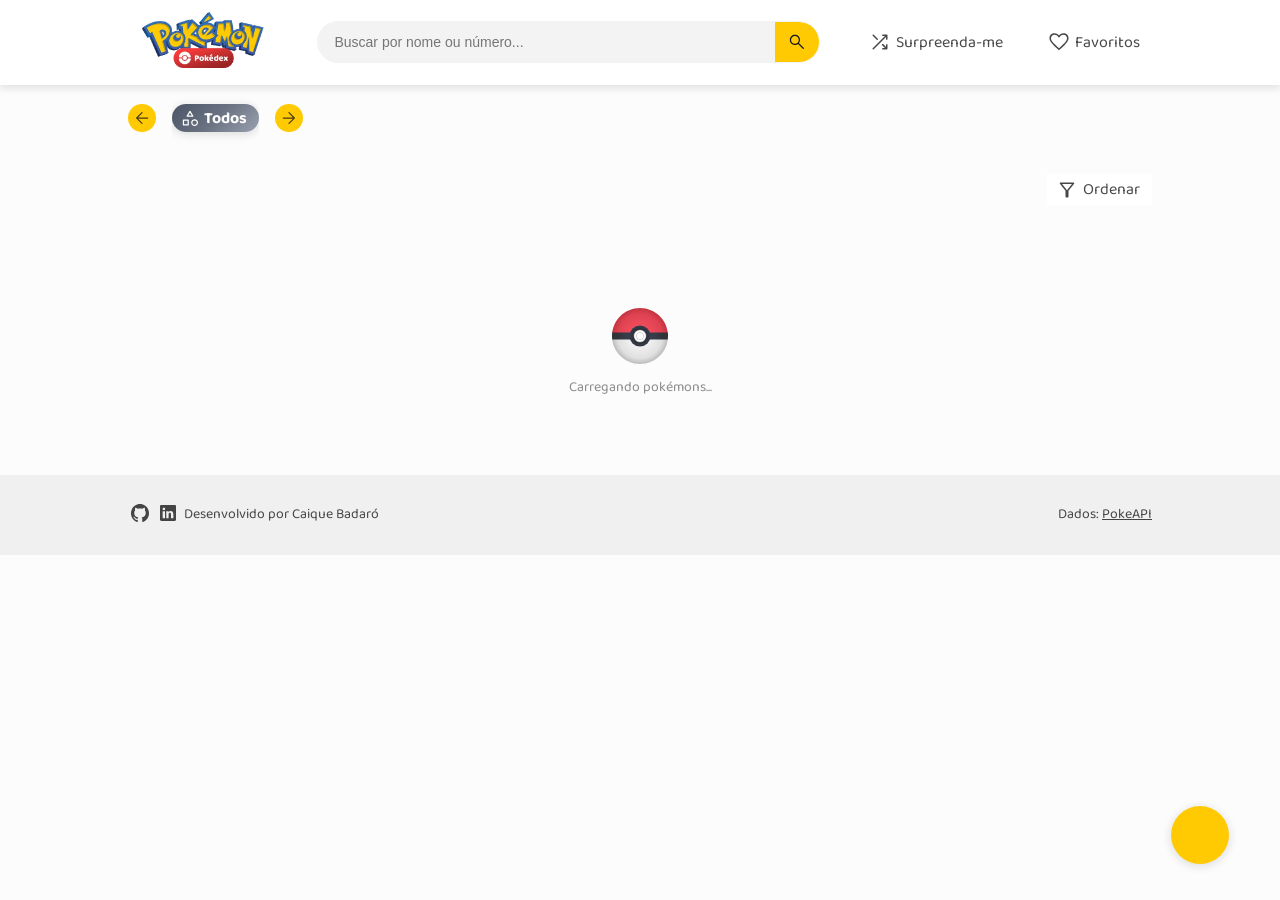
==== commit 90705775: "config sortingFilter desktop" ====
--- a/index.html
+++ b/index.html
@@ -66,17 +66,6 @@
             <p class="body-larger">Favoritos</p>
           </div>
         </a>
-        <a
-          href="#"
-          class="link-desktop"
-          data-status="inactive"
-          data-sorting="active">
-          <div class="container">
-            <img src="icons/gray_filter_alt.svg" alt="Ordenar" />
-            <p class="body-larger">Ordenar</p>
-          </div>
-        </a>
-        <!-- inserir filtro aqui -->
       </div>
     </div>
     <!-- navbar mobile -->
@@ -132,8 +121,21 @@
         <img src="icons/gray_arrow_forward.svg" alt="avançar" />
       </div>
     </div>
-    <!-- filter feedback -->
-    <div id="search-resuls-filter" class="filter-feedback"></div>
+    <!-- filter feedback + ordenação -->
+    <div class="content-block">
+      <div id="search-resuls-filter" class="filter-feedback"></div>
+      <a
+        href="#"
+        class="link-desktop"
+        data-status="inactive"
+        data-sorting="active">
+        <div class="container">
+          <img src="icons/gray_filter_alt.svg" alt="Ordenar" />
+          <p class="body-larger">Ordenar</p>
+        </div>
+      </a>
+    </div>
+
     <!-- empty search -->
     <div id="empty-search"></div>
     <!-- grid cards -->
--- a/css/global.css
+++ b/css/global.css
@@ -431,9 +431,25 @@
   color: var(--color-gray-primary-80);
   text-decoration: none;
   position: relative;
+  align-items: center;
 }
 .link-desktop img {
   opacity: 0.8;
+}
+
+.value-filter {
+  display: flex;
+  gap: 0.25rem;
+  align-items: center;
+  margin-left: 0.5rem;
+  padding: 0.5rem 0.5rem 0.5rem 0.75rem;
+  color: var(--color-red-primary);
+  border-radius: var(--radius-default);
+  border: 1px solid var(--color-red-primary);
+  height: fit-content;
+}
+.value-filter img {
+  width: 1.25rem;
 }
 
 /* contador de favoritos */
@@ -514,12 +530,18 @@
   width: 20px;
 }
 
+/* bloco conteudo */
+.content-block {
+  display: flex;
+  justify-content: space-between;
+  padding: 2% 10%;
+}
+
 /* feedback resultado da busca/filtros */
 .filter-feedback {
   display: flex;
   flex-direction: column;
   gap: 0.25rem;
-  padding: 2% 10%;
 }
 .filter-feedback .h6 {
   color: var(--color-gray-primary-80);
@@ -751,8 +773,11 @@
     display: flex;
   }
 
-  .filter-feedback {
+  .content-block {
     padding: 2% 5%;
+  }
+  .link-desktop[data-sorting="active"] {
+    display: none;
   }
 
   footer {
--- a/css/support.css
+++ b/css/support.css
@@ -73,7 +73,7 @@
   box-shadow: var(--shadow-card);
   top: 72px;
   right: 10%;
-  width: max-content;
+  width: 400px;
 }
 .sorting-options .order {
   display: flex;
@@ -105,6 +105,7 @@
   flex: 1;
   min-width: 80px;
 }
+.sorting-options .order-choice p.selected,
 .sorting-options .order-choice p:nth-child(2):hover,
 .sorting-options .order-choice p:nth-child(3):hover {
   opacity: 1;
@@ -128,6 +129,11 @@
   color: var(--color-gray-primary-80);
   background: var(--color-yellow-primary);
   border: 1px solid var(--color-yellow-primary);
+}
+.order .btn-filter[data-status="disabled"] {
+  background: var(--color-gray-primary-5);
+  color: var(--color-gray-primary-20);
+  border: var(--color-gray-primary-20);
 }
 
 /* mobile */
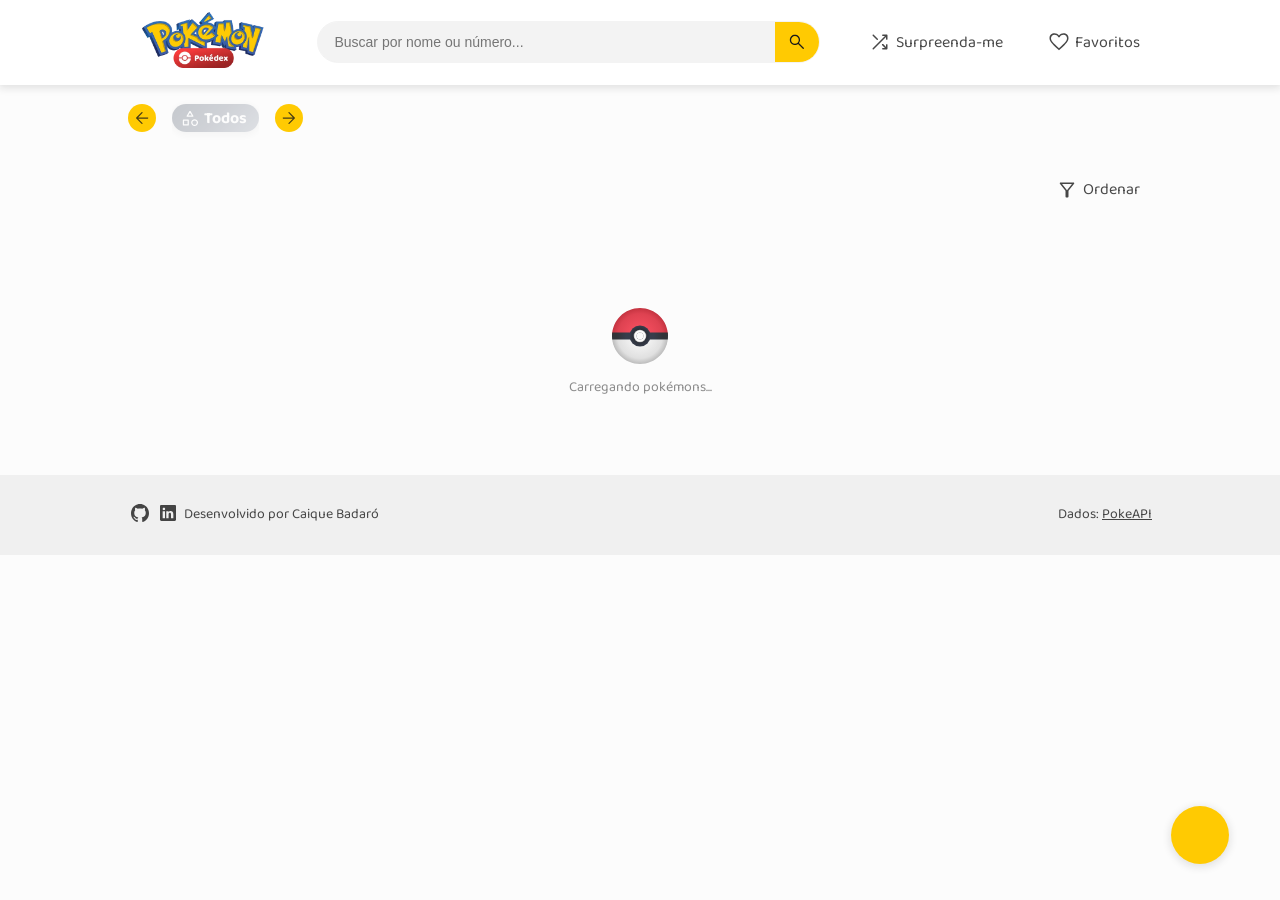
==== commit 4b41a09e: "sortingOrder mobile and desktop" ====
--- a/index.html
+++ b/index.html
@@ -108,7 +108,7 @@
       </div>
       <!-- tags -->
       <div id="classTag" class="carousel filter-class">
-        <div class="tag-class normal" data-filter-class="active">
+        <div class="tag-class normal" data-filter-class="inactive">
           <img
             class="icon-class-pk"
             src="icons/white_category.svg"
@@ -122,7 +122,7 @@
       </div>
     </div>
     <!-- filter feedback + ordenação -->
-    <div class="content-block">
+    <div class="content-block" data-status="visible">
       <div id="search-resuls-filter" class="filter-feedback"></div>
       <a
         href="#"
@@ -134,6 +134,7 @@
           <p class="body-larger">Ordenar</p>
         </div>
       </a>
+      <div class="mobile-feedback"></div>
     </div>
 
     <!-- empty search -->
--- a/css/global.css
+++ b/css/global.css
@@ -13,6 +13,7 @@
   /* red */
   --color-red-primary: #ff3c3c;
   --color-red-primary-20: #ff3c3c33;
+  --color-red-primary-10: rgba(255, 60, 60, 0.1);
   /* yellow */
   --color-yellow-primary: #ffca02;
   --color-yellow-primary-15: #ffca0026;
@@ -437,6 +438,10 @@
   opacity: 0.8;
 }
 
+.content-block .link-desktop {
+  background: none;
+}
+
 .value-filter {
   display: flex;
   gap: 0.25rem;
@@ -535,6 +540,7 @@
   display: flex;
   justify-content: space-between;
   padding: 2% 10%;
+  position: relative;
 }
 
 /* feedback resultado da busca/filtros */
--- a/css/card-pokemon.css
+++ b/css/card-pokemon.css
@@ -144,6 +144,10 @@
   animation: gradientMove 10s ease infinite;
 }
 
+#surprise-popup .container:hover {
+  background: none;
+}
+
 .controls--bottom-sheet[data-status="inactive"] {
   display: none;
 }
--- a/css/support.css
+++ b/css/support.css
@@ -59,6 +59,7 @@
 }
 
 /* fitros de ordenação */
+.mobile-feedback,
 .filter-mobile {
   display: none;
 }
@@ -71,7 +72,7 @@
   background: var(--color-background-white-default);
   position: absolute;
   box-shadow: var(--shadow-card);
-  top: 72px;
+  top: 80px;
   right: 10%;
   width: 400px;
 }
@@ -167,4 +168,20 @@
     padding: 1rem 0 0 0;
     border-radius: 12px 12px 0 0;
   }
+
+  .mobile-feedback {
+    display: flex;
+    flex-direction: column;
+    gap: 0.25rem;
+  }
+  .mobile-feedback .body-small {
+    color: var(--color-gray-primary-80);
+    text-align: right;
+    padding-right: 0.25rem;
+  }
+  .mobile-feedback .value-filter {
+    background: var(--color-red-primary-10);
+    border: none;
+    padding: 0.25rem 0.25rem 0.25rem 0.5rem;
+  }
 }
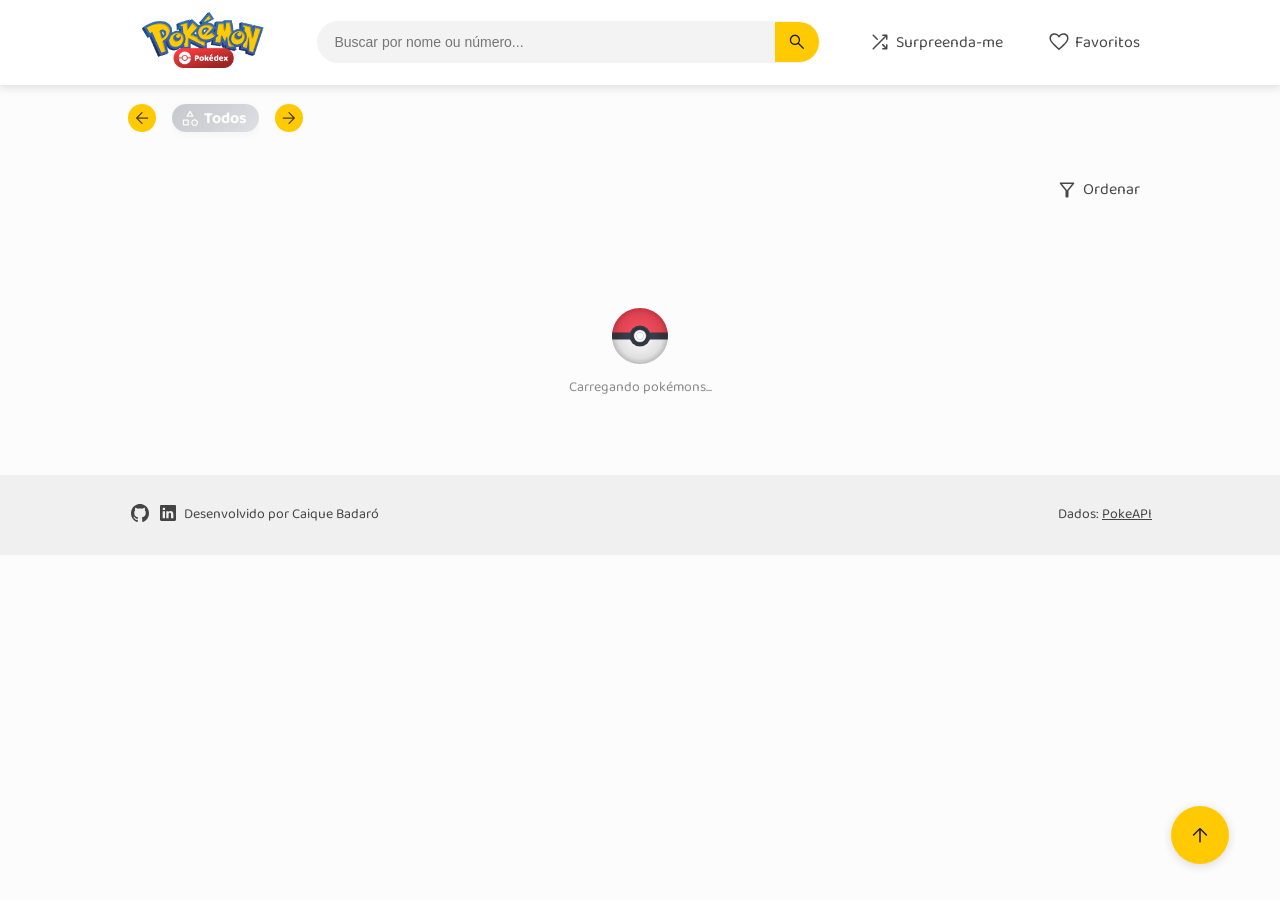
==== commit f2970414: "clear filter and favoriter pokemon with popup" ====
--- a/index.html
+++ b/index.html
@@ -145,14 +145,15 @@
     </div>
 
     <div class="btn-back-to-top">
-      <!-- <img
+      <img
         class="arrow-to-top"
+        data-back-top="visible"
         src="icons/gray_arrow_forward.svg"
-        alt=""
-        srcset="" /> -->
+        alt="subir" />
       <img
         id="back-to-top--animate-pokemon"
         data-status="active"
+        data-back-top="hidden"
         src="https://raw.githubusercontent.com/PokeAPI/sprites/master/sprites/pokemon/other/showdown/6.gif"
         alt="" />
     </div>
@@ -169,10 +170,10 @@
       <div id="popup-bg-color" class="card--image-content grass">
         <div class="card-header">
           <div id="popup-pokemon-id" class="tag-id">
-            <p class="body-larger text-bold">#999</p>
+            <p class="body-larger text-bold" data-id-pokemon="999">#999</p>
           </div>
           <div class="action-btn">
-            <button class="btn-favorite">
+            <button class="btn-favorite" data-button-favorite="available">
               <img
                 src="icons/white_favorite.svg"
                 alt="Favoritar"
@@ -332,7 +333,10 @@
         </div>
       </a>
     </div>
-    <div class="bg--bottom-sheet-overlay" data-status="inactive"></div>
+    <div data-type="overlay-bg">
+      <div class="bg--bottom-sheet-overlay" data-status="inactive"></div>
+    </div>
+
     <!-- animate loading -->
     <div id="loading-animation">
       <img
--- a/css/global.css
+++ b/css/global.css
@@ -16,6 +16,7 @@
   --color-red-primary-10: rgba(255, 60, 60, 0.1);
   /* yellow */
   --color-yellow-primary: #ffca02;
+  --color-yellow-primary-60: rgba(255, 202, 2, 0.6);
   --color-yellow-primary-15: #ffca0026;
 
   /* background */
@@ -442,6 +443,10 @@
   background: none;
 }
 
+.content-block .link-desktop[data-status="hidden"] {
+  display: none;
+}
+
 .value-filter {
   display: flex;
   gap: 0.25rem;
@@ -572,6 +577,7 @@
 }
 
 /* overlay */
+.bg--filter-overlay,
 .bg--bottom-sheet-overlay[data-status="active"] {
   background: var(--color-gray-primary-80);
   backdrop-filter: blur(0.25rem);
@@ -607,12 +613,26 @@
 .btn-back-to-top .arrow-to-top {
   transform: rotate(-90deg);
 }
+@keyframes backToTop {
+  from {
+    opacity: 0.5;
+    width: 0px;
+    margin-top: 0px;
+  }
+  to {
+    width: 96px;
+    margin-top: -80px;
+    opacity: 1;
+  }
+}
 .btn-back-to-top #back-to-top--animate-pokemon[data-status="active"] {
-  width: 96px;
-  margin-top: -80px;
-}
-.btn-back-to-top #back-to-top--animate-pokemon[data-status="inactive"] {
+  animation: backToTop 0.5s linear forwards;
+}
+.btn-back-to-top img[data-back-top="hidden"] {
   display: none;
+}
+.btn-back-to-top img[data-back-top="visible"] {
+  display: flex;
 }
 
 /* footer */
@@ -786,6 +806,14 @@
     display: none;
   }
 
+  /* back to top */
+  .btn-back-to-top {
+    bottom: 8%;
+    right: 4%;
+    width: 32px;
+    height: 32px;
+  }
+
   footer {
     flex-direction: column;
     gap: 1rem;
--- a/css/card-pokemon.css
+++ b/css/card-pokemon.css
@@ -352,6 +352,7 @@
   }
 
   .bottom-sheet--card-pokemon {
+    touch-action: none;
     width: 100% !important;
     padding: 0 5% !important;
     border-radius: var(--radius-default) var(--radius-default) 0 0 !important;
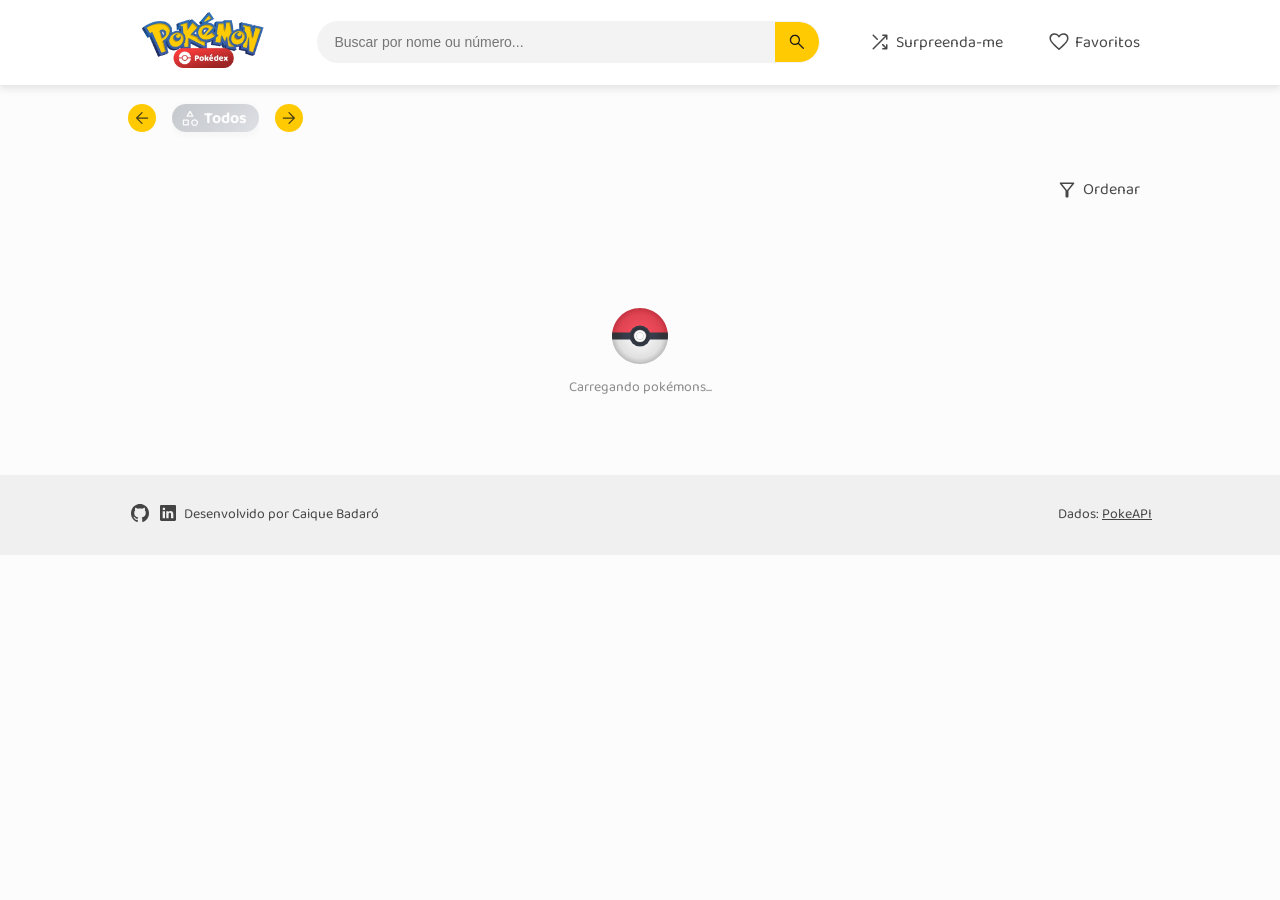
==== commit c186544e: "back to top button and control of favorites" ====
--- a/index.html
+++ b/index.html
@@ -144,18 +144,19 @@
       <!-- card pokemon -->
     </div>
 
-    <div class="btn-back-to-top">
-      <img
-        class="arrow-to-top"
-        data-back-top="visible"
-        src="icons/gray_arrow_forward.svg"
-        alt="subir" />
+    <div class="btn-back-to-top" data-status="hidden">
       <img
         id="back-to-top--animate-pokemon"
         data-status="active"
         data-back-top="hidden"
         src="https://raw.githubusercontent.com/PokeAPI/sprites/master/sprites/pokemon/other/showdown/6.gif"
         alt="" />
+      <img
+        id="back-to-top--arrow"
+        class="arrow-to-top"
+        data-back-top="visible"
+        src="icons/gray_arrow_forward.svg"
+        alt="subir" />
     </div>
 
     <!-- filtros avançados mobile -->
--- a/css/global.css
+++ b/css/global.css
@@ -607,8 +607,14 @@
   box-shadow: var(--shadow-card);
   cursor: pointer;
   position: fixed;
+  right: 4%;
+  transition: bottom 0.4s ease-in-out;
+}
+.btn-back-to-top[data-status="hidden"] {
+  bottom: -8%;
+}
+.btn-back-to-top[data-status="visible"] {
   bottom: 4%;
-  right: 4%;
 }
 .btn-back-to-top .arrow-to-top {
   transform: rotate(-90deg);
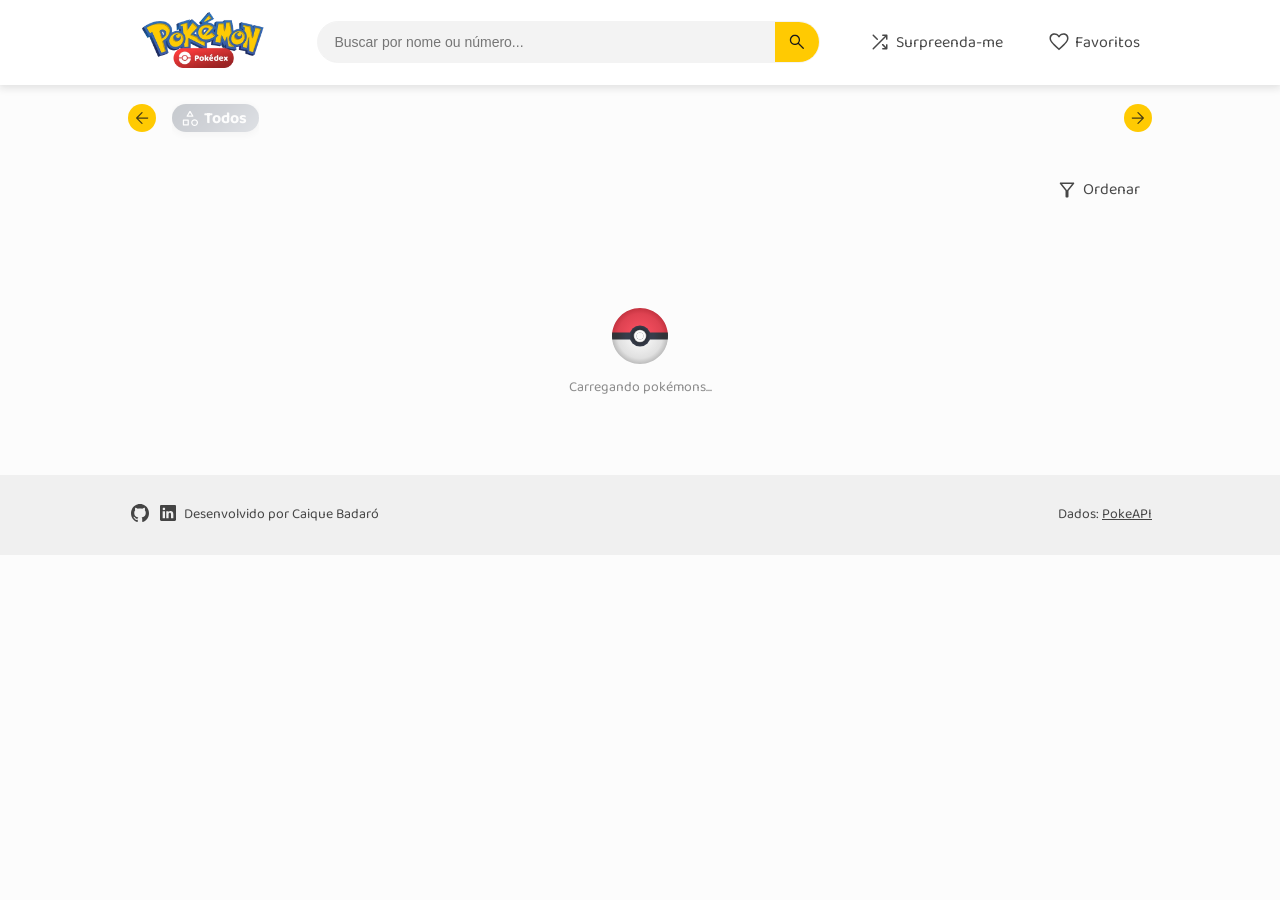
==== commit ac3930dd: "fix(home): tags scroll config" ====
--- a/index.html
+++ b/index.html
@@ -103,26 +103,28 @@
     </div>
     <!-- carousel class filter-->
     <div class="carousel-class">
-      <div class="arrow-carousel">
+      <div class="arrow-carousel" data-arrow="left">
         <img src="icons/gray_arrow_back.svg" alt="voltar" />
       </div>
       <!-- tags -->
-      <div id="classTag" class="carousel filter-class">
-        <div class="tag-class normal" data-filter-class="inactive">
-          <img
-            class="icon-class-pk"
-            src="icons/white_category.svg"
-            alt="Todos"
-            title="Todos" />
-          <p class="body-larger text-bold">Todos</p>
-        </div>
-      </div>
-      <div class="arrow-carousel">
+      <div class="carousel-window">
+        <div id="classTag" class="carousel filter-class">
+          <div class="tag-class normal" data-filter-class="inactive">
+            <img
+              class="icon-class-pk"
+              src="icons/white_category.svg"
+              alt="Todos"
+              title="Todos" />
+            <p class="body-larger text-bold">Todos</p>
+          </div>
+        </div>
+      </div>
+      <div class="arrow-carousel" data-arrow="right">
         <img src="icons/gray_arrow_forward.svg" alt="avançar" />
       </div>
     </div>
     <!-- filter feedback + ordenação -->
-    <div class="content-block" data-status="visible">
+    <div id="filter-pokemons" class="content-block" data-status="visible">
       <div id="search-resuls-filter" class="filter-feedback"></div>
       <a
         href="#"
--- a/css/global.css
+++ b/css/global.css
@@ -500,6 +500,12 @@
   padding: 0 10%;
 }
 
+.carousel-window {
+  overflow: hidden;
+  width: 100%;
+  position: relative;
+}
+
 /* Largura da barra de rolagem */
 .carousel::-webkit-scrollbar {
   display: none;
@@ -788,22 +794,23 @@
   .link-mobile .icon-container img {
     opacity: 0.8;
   }
+
+  /* tags */
   .carousel-class {
     padding: 0;
     box-sizing: border-box;
   }
-  .carousel-class .tag-class:first-child {
-    margin-left: 5%;
-  }
-  .carousel-class div:last-child {
-    margin-right: 5%;
-  }
   .carousel-class .arrow-carousel {
     display: none;
   }
   .carousel-class .tag-class .body-larger {
     display: flex;
   }
+  .carousel-window #classTag {
+    gap: 0.5rem;
+    padding: 5%;
+    width: auto;
+  }
 
   .content-block {
     padding: 2% 5%;
@@ -813,11 +820,8 @@
   }
 
   /* back to top */
-  .btn-back-to-top {
+  .btn-back-to-top[data-status="visible"] {
     bottom: 8%;
-    right: 4%;
-    width: 32px;
-    height: 32px;
   }
 
   footer {
--- a/css/class-pokemon.css
+++ b/css/class-pokemon.css
@@ -56,7 +56,17 @@
   display: flex;
   gap: 1rem;
 }
+
 /* ---- tag classe */
+#classTag {
+  display: flex;
+  gap: 16px;
+  width: max-content;
+  transition: transform 0.4s ease-out;
+  will-change: transform;
+  flex-wrap: nowrap;
+}
+
 .tag-class {
   display: flex;
   gap: 0.25rem;
@@ -66,7 +76,9 @@
   border-radius: 999px;
   cursor: pointer;
   box-shadow: var(--shadow-card);
+  flex-shrink: 0;
 }
+
 .tag-class .icon-class-pk {
   width: 1.25rem;
   height: auto;
